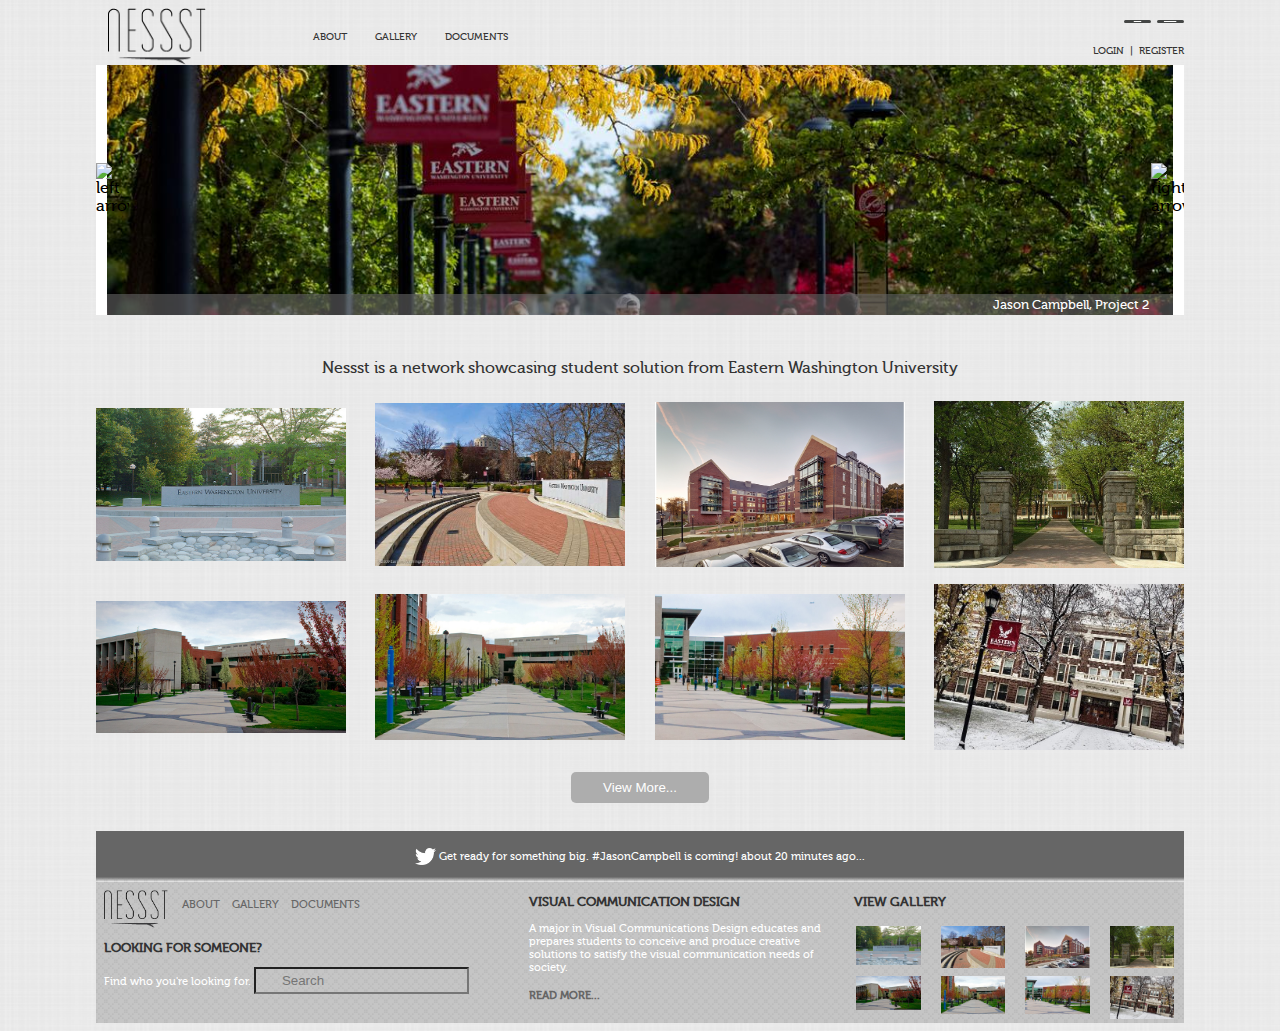
==== student_details.html @ 2a635e17 "11-04-2018 8:59PM updated/uploaded html files" ====
<!DOCTYPE html>
<html lang="en">
    <head>
        <meta charset="UTF-8"/>
        <meta name="viewport" content="width=device-width, initial-scale=1.0"/>
        <meta http-equiv="X-UA-Compatible" content="ie=edge"/>
        <meta name="author" content="Jason Campbell"/>
        <title>Project 2 - Student Details</title>
        <link rel="stylesheet" type="text/css" href="common/css/global.css"/>
        <link rel="stylesheet" type="text/css" href="common/css/student_details.css"/>
    </head>
    <body>
        <div id="container">
            <nav>
                <div id="left-column">
                    <img src="common/images/logo.png" alt="logo" title="logo"/>
                </div>
                <div id="mid-column">
                    <ul>
                        <li>
                            <a href="#">About</a>
                        </li>
                        <li>
                            <a href="#">Gallery</a>
                        </li>
                        <li>
                            <a href="#">Documents</a>
                        </li>
                    </ul>
                </div>
                <div id="right-column">
                    <div id="social-media">
                        <!--<a class="social-media-link" href="#">-->
                        <img src="common/images/icons/facebook.png" alt="Facebook" title="Facebook"/>&nbsp;&nbsp;
                        <!--</a>&nbsp;
                        <a class="social-media-link" href="#">-->
                        <img src="common/images/icons/twitter.png" alt="Twitter" title="Twitter"/>
                        <!--</a>-->
                    </div>
                    <ul>
                        <li>
                            <a href="#">Login</a>
                        </li>
                        <li>&nbsp;&nbsp;|&nbsp;&nbsp; </li>
                        <li>
                            <a href="#">Register</a>
                        </li>
                    </ul>
                </div>
            </nav>
            <header>
                <div id="arrows">
                    <img src="common/images/arrows/left_arrow.png" alt="left arrow" title="left arrow"/>
                    <img src="common/images/arrows/right_arrow.png" alt="right arrow" title="right arrow"/>
                </div>
                <div id="header-lower">
                    <div id="header-horizontal-bar">
                        <span>Jason Campbell, Project 2</span>
                    </div>
                </div>
            </header>
            <main>
                <p>Nessst is a network showcasing student solution from Eastern Washington University</p>
                <div id="image-gallery-large">
                    <img class="large-thumbnails" src="images/EWU_campus1.jpg" alt="EWU_campus1" title="EWU_campus1"/>
                    <img class="large-thumbnails" src="images/EWU_campus2.jpg" alt="EWU_campus2" title="EWU_campus2"/>
                    <img class="large-thumbnails" src="images/EWU_campus3.jpg" alt="EWU_campus3" title="EWU_campus3"/>
                    <img class="large-thumbnails" src="images/EWU_campus4.jpg" alt="EWU_campus4" title="EWU_campus4"/>
                    <img class="large-thumbnails" src="images/EWU_campus5.jpg" alt="EWU_campus5" title="EWU_campus5"/>
                    <img class="large-thumbnails" src="images/EWU_campus6.jpg" alt="EWU_campus6" title="EWU_campus6"/>
                    <img class="large-thumbnails" src="images/EWU_campus7.jpg" alt="EWU_campus7" title="EWU_campus7"/>
                    <img class="large-thumbnails" src="images/EWU_campus8.jpg" alt="EWU_campus8" title="EWU_campus8"/>
                </div>
                <input id="view-more" type="button" name="view-more" value="View More..."/>
            </main>
            <footer>
                <div id="horizontal-bar">
                    <img src="common/images/icons/bird.png" alt="bird" title="bird"/>&nbsp;
                    <p>Get ready for something big. #JasonCampbell is coming!  about 20 minutes ago...</p>
                </div>
                <div id="horizontal-area">
                    <div id="left-vertical-column">
                        <div id="nav-mini">
                            <img src="common/images/logo.png" alt="logo" title="logo"/>
                            <ul>
                                <li>
                                    <a href="#">ABOUT</a>
                                </li>
                                <li>
                                    <a href="#">GALLERY</a>
                                </li>
                                <li>
                                    <a href="#">DOCUMENTS</a>
                                </li>
                            </ul>
                        </div>
                        <div id="search-area-container">
                            <div id="search-area">
                                <h3>Looking for someone?</h3>
                                <form action="" method="get">
                                    <label>Find who you're looking for.
                                        <input type="text" name="search" placeholder="Search"/>
                                    </label>
                                </form>
                            </div>
                        </div>
                    </div>
                    <section id="mid-vertical-column">
                        <h3>Visual communication design</h3>
                        <p>A major in Visual Communications Design educates and prepares students to conceive
                            and produce creative solutions to satisfy the visual communication needs of society.
                        </p>
                        <h4>
                            <a href="#">Read more...</a>
                        </h4>
                    </section>
                    <section id="right-vertical-column">
                        <h3>View gallery</h3>
                        <div id="gallery-min">
                            <img src="images/EWU_campus1.jpg" alt="EWU_campus1" title="EWU_campus1"/>
                            <img src="images/EWU_campus2.jpg" alt="EWU_campus2" title="EWU_campus2"/>
                            <img src="images/EWU_campus3.jpg" alt="EWU_campus3" title="EWU_campus3"/>
                            <img src="images/EWU_campus4.jpg" alt="EWU_campus4" title="EWU_campus4"/>
                            <img src="images/EWU_campus5.jpg" alt="EWU_campus5" title="EWU_campus5"/>
                            <img src="images/EWU_campus6.jpg" alt="EWU_campus6" title="EWU_campus6"/>
                            <img src="images/EWU_campus7.jpg" alt="EWU_campus7" title="EWU_campus7"/>
                            <img src="images/EWU_campus8.jpg" alt="EWU_campus8" title="EWU_campus8"/>
                        </div>
                    </section>
                </div>
            </footer>
        </div>
    </body>
</html>
---- common/css/global.css ----
/***** FONTS *****/

@font-face {
    font-family: Museo500WebFont;
    src: url("../images/fonts/museo/museo-500-webfont.ttf");
}


/***** HTML *****/
html {
    max-width: 88%;
    margin: 0 auto;
    padding: 0;
    font-family: Museo500WebFont, Arial, sans-serif;
}

body {
    background: grey url("../images/textures/fabric_plaid.png") repeat;
}

#container {
    width: 100%;
    margin: 0 auto;
}

a, a:visited, a:hover, a:link {
    text-decoration: none;
    color: inherit;
    background-color: inherit;
}



/****** NAV ******/
nav {
    width: 98%;
    margin: 0 auto;
    background-color: inherit;
    color: #333;
    display: flex;
    text-transform: uppercase;
    font-size: 0.6em;
}

nav div#left-column {
    width: 15%;
    align-items: center;
    display: flex;
    flex-flow: row nowrap;
}

nav div#left-column img {
    width: 60%;
    padding-left: 12px;
}

nav div#mid-column {
    width: 60%;
    display: flex;
    flex-flow: row nowrap;
}

nav div#mid-column ul {
    list-style: none;
    display: flex;
    align-items: center;
    justify-content: space-around;
}

nav div#mid-column ul li {
    padding: 0 14px;
}

nav div#right-column {
    width: 25%;
    display: flex;
    flex-flow: column nowrap;
    justify-content: flex-end;
}

nav div#right-column #social-media {
    display: flex;
    flex-flow: row nowrap;
    justify-content: flex-end;
    align-items: center;
    align-content: space-between;
}

nav div#right-column img {
    width: 10%;
    height: 10%;
    border-radius: 5px;
}

nav div#right-column ul {
    display: flex;
    justify-content: flex-end;
    list-style: none;
    align-content: space-between;
}

nav div#right-column ul li {
    padding: 0 0;
}

/****** HEADER ******/
header {
    width: 98%;
    height: 250px;
    margin: 0 auto;
    background: white url("../../images/EWU_campus.jpg") center no-repeat;
    background-size: 98%;
    display: flex;
    flex-flow: column nowrap;
    justify-content: center;
}

header div#arrows {
    height: 60%;
    display: flex;
    align-items: flex-end;
    justify-content: space-between;
}

header div#arrows img {
    width: 3%;
}

header div#header-lower {
    width: 98%;
    height: 40%;
    margin: 0 auto;
    display: flex;
    flex-flow: row nowrap;
    justify-content: center;
    align-items: flex-end;
}

header div#header-horizontal-bar {
    width: 100%;
    height: 5%;
    padding: 8px 24px 8px 0;
    background-color: rgba(102, 102, 102, 0.6);
    color: white;
    display: flex;
    justify-content: flex-end;
    align-items: center;
    font-size: 0.8em;
}


/****** MAIN ******/
main {
    width: 98%;
    padding: 28px 0;
    margin: 0 auto;
    display: flex;
    justify-content: center;
    align-items: center;
    flex-direction: column;
}

main p {
    font-size: 1em;
    color: #333;
}

#image-gallery-large {
    display: flex;
    align-items: center;
    justify-content: space-between;
    flex-flow: row wrap;
    align-content: flex-end;
}

main div img.large-thumbnails {
    width: 23%;
    margin: 8px 0;
}

#view-more {
    padding: 8px 32px 8px 32px;
    background-color: #ADADAD;
    color: white;
    margin-top: 14px;
    border: 0;
    border-radius: 5px;
}


/***** FOOTER *****/
footer {
    width: 98%;
    margin: 0 auto;
    background: url("../images/textures/az_subtle.png") repeat;
    color: white;
    display: flex;
    flex-direction: column;
}

footer h3 {
    background-color: inherit;
    color: #333;
    text-transform: uppercase;
    font-size: 0.8em;
}

footer h4 {
    color: #666;
    text-transform: uppercase;
    font-size: 0.7em;
}

footer div#horizontal-bar {
    width: 100%;
    height: 5%;
    background-image: linear-gradient(to bottom, rgba(102, 102, 102, 1) 90%, rgba(102, 102, 102, 0));
    color: white;
    display: flex;
    flex-flow: row nowrap;
    justify-content: center;
    align-items: center;
    font-size: 0.7em;
}

footer div#horizontal-bar img {
    width: 2%;
}

footer div#horizontal-bar p {
    padding: 8px 0 8px 0;
}

footer div#horizontal-area {
    width: 100%;
    background-color: rgba(102, 102, 102, 0.3);
    display: flex;
    flex-flow: row nowrap;
    justify-content: space-between;
    align-items: flex-start;
}

footer div#horizontal-area div#left-vertical-column {
    width: 40%;
}

footer div#horizontal-area div#left-vertical-column div#nav-mini {
    width: 100%;
    display: flex;
    flex-flow: row nowrap;
    align-items: center;
    margin-right: 8px;
}

footer div#horizontal-area div#left-vertical-column img {
    width: 15%;
    margin: 8px 0 0 8px;
}

footer div#horizontal-area div#left-vertical-column ul {
    list-style: none;
    display: flex;
    align-items: center;
    justify-content: space-around;
    padding: 0;
    margin: 0 0 0 8px;
    border: 0;
}

footer div#horizontal-area div#left-vertical-column ul li {
    padding: 0 6px;
    font-size: 0.7em;
    color: #666;
}

footer div#horizontal-area div#left-vertical-column #search-area-container {
    margin-left: 8px;
    display: flex;
    flex-flow: column nowrap;
}

footer label {
    margin-top: 0;
    padding-top: 0;
    font-size: 0.7em;
}

footer input {
    background: url("../images/icons/search.png") left center no-repeat;
    background-size: 12%;
    padding: 4px 8px 4px 26px;
}

footer div#horizontal-area section#mid-vertical-column {
    width: 30%;
    padding: 0 4px;
    max-width: 52ch;
}

footer div#horizontal-area section#mid-vertical-column p {
    font-size: 0.7em;
    max-width: 52ch;
}

footer div#horizontal-area section#right-vertical-column {
    width: 30%;
    margin-right: 8px;
    text-transform: uppercase;
    color: #333;
}

#gallery-min {
    display: flex;
    flex-flow: row wrap;
    justify-content: space-between;
}

#gallery-min img {
    width: 20%;
    height: 20%;
    margin: 4px 2px 4px 2px;
}


/***** TABLET *****/
/*@media () {}*/
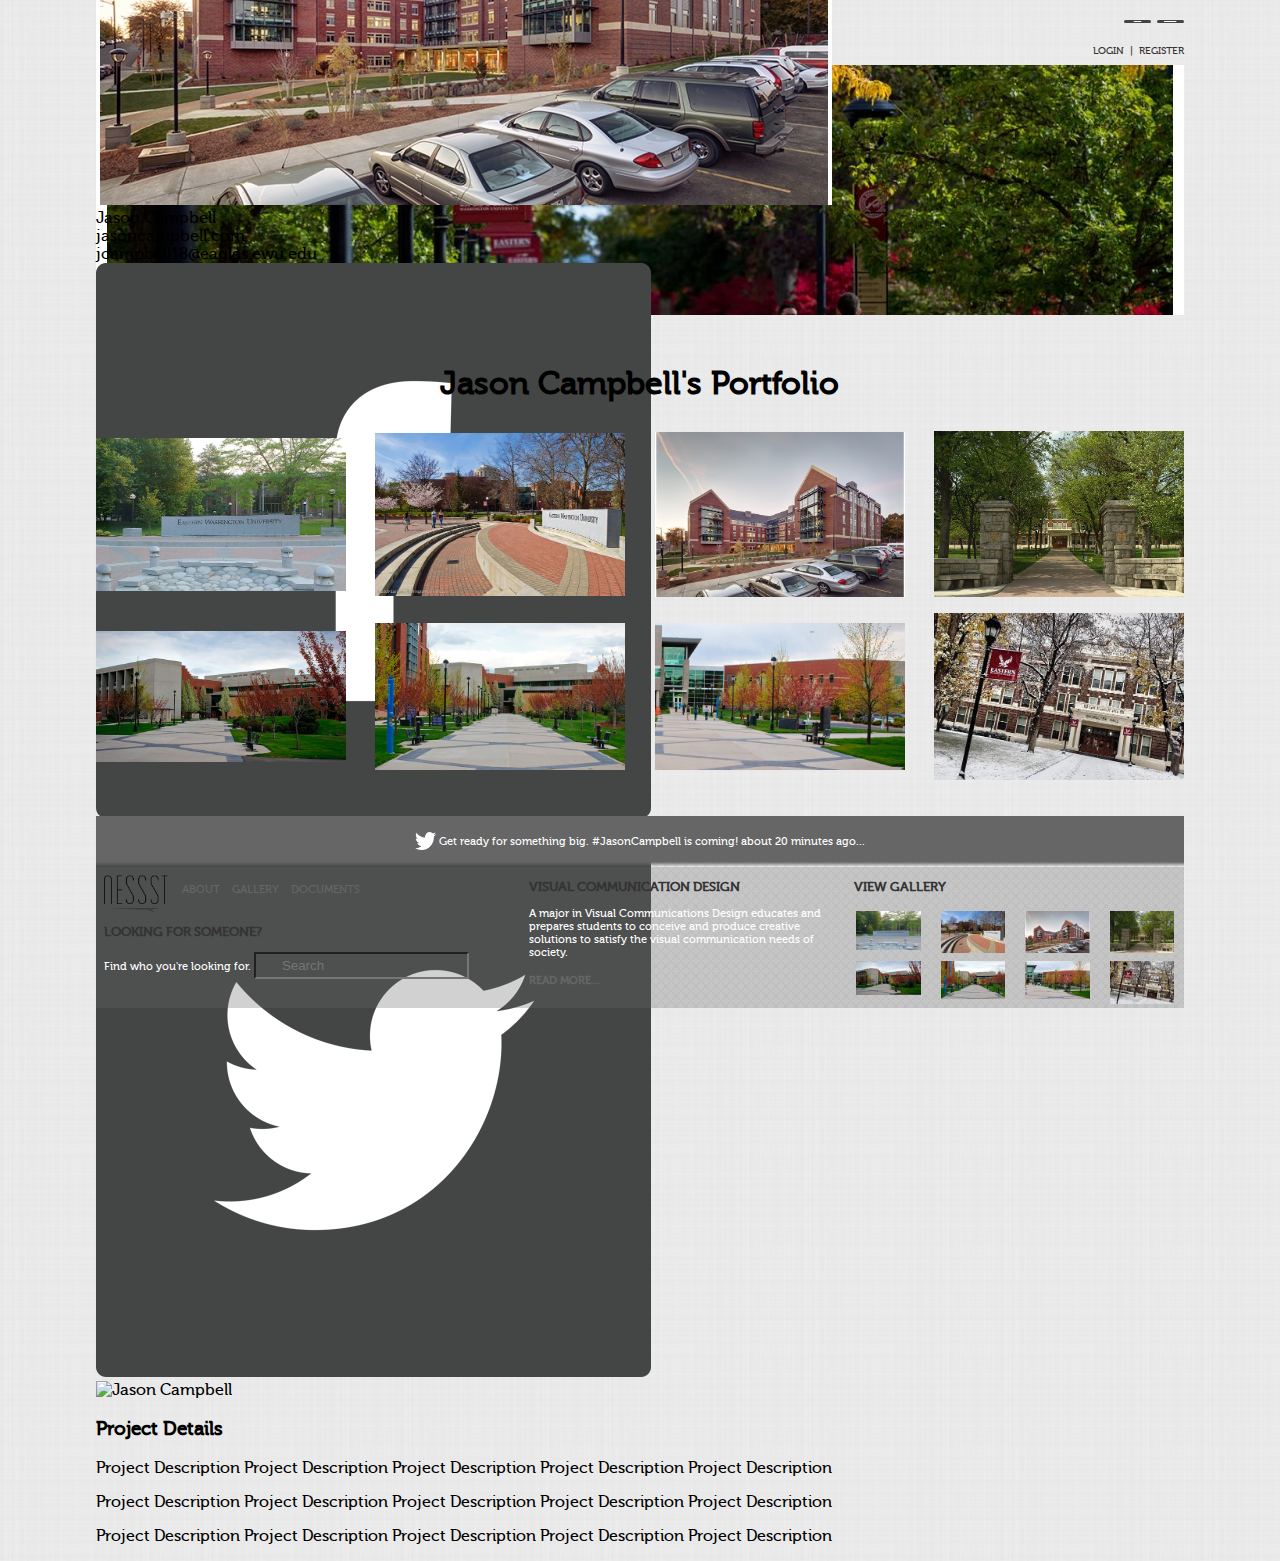
==== commit 079e95ef: "11-06-2018 2:22PM updated *.html" ====
--- a/student_details.html
+++ b/student_details.html
@@ -5,7 +5,7 @@
         <meta name="viewport" content="width=device-width, initial-scale=1.0"/>
         <meta http-equiv="X-UA-Compatible" content="ie=edge"/>
         <meta name="author" content="Jason Campbell"/>
-        <title>Project 2 - Student Details</title>
+        <title>Project 2 - About Jason </title>
         <link rel="stylesheet" type="text/css" href="common/css/global.css"/>
         <link rel="stylesheet" type="text/css" href="common/css/student_details.css"/>
     </head>
@@ -49,18 +49,49 @@
                 </div>
             </nav>
             <header>
-                <div id="arrows">
-                    <img src="common/images/arrows/left_arrow.png" alt="left arrow" title="left arrow"/>
-                    <img src="common/images/arrows/right_arrow.png" alt="right arrow" title="right arrow"/>
+                <div id="header-left_column">
+                    <div id="header-left-column-upper">
+                        <div id="arrows">
+                            <img src="common/images/arrows/left_arrow.png" alt="left arrow" title="left arrow"/>
+                            <img src="common/images/arrows/right_arrow.png" alt="right arrow" title="right arrow"/>
+                        </div>
+                        <div id="header-lower">
+                            <div id="header-horizontal-bar">
+                                <span>Jason Campbell, Project 2</span>
+                            </div>
+                        </div>
+                    </div>
+                    <div id="header-left-column-lower">
+                        <img src="images/EWU_campus1.jpg" alt="EWU_campus1" title="EWU_campus1"/>
+                        <img src="images/EWU_campus2.jpg" alt="EWU_campus2" title="EWU_campus2"/>
+                        <img src="images/EWU_campus3.jpg" alt="EWU_campus3" title="EWU_campus3"/>
+                    </div>
                 </div>
-                <div id="header-lower">
-                    <div id="header-horizontal-bar">
-                        <span>Jason Campbell, Project 2</span>
+                <div id="header-right-column">
+                    <div id="student-info">
+                        <div id="student-info-details">
+                            <div id="student-name">Jason Campbell</div>
+                            <div id="student-website">
+                                <a href="http://jasoncampbell.com" target="_blank">jasoncampbell.com</a>
+                            </div>
+                            <div id="student-email">jcampbell18@eagles.ewu.edu</div>
+                            <div id="student-social-media">
+                                <img src="common/images/icons/facebook.png" alt="Facebook" title="Facebook"/>
+                                <img src="common/images/icons/twitter.png" alt="Twitter" title="Twitter"/>
+                            </div>
+                        </div>
+                        <img src="images/JasonCampbell.jpg" alt="Jason Campbell" title="Jason Campbell"/>
                     </div>
+                    <section id="project-details">
+                        <h3>Project Details</h3>
+                        <p>Project Description Project Description Project Description Project Description Project Description</p>
+                        <p>Project Description Project Description Project Description Project Description Project Description</p>
+                        <p>Project Description Project Description Project Description Project Description Project Description</p>
+                    </section>
                 </div>
             </header>
             <main>
-                <p>Nessst is a network showcasing student solution from Eastern Washington University</p>
+                <h1>Jason Campbell's Portfolio</h1>
                 <div id="image-gallery-large">
                     <img class="large-thumbnails" src="images/EWU_campus1.jpg" alt="EWU_campus1" title="EWU_campus1"/>
                     <img class="large-thumbnails" src="images/EWU_campus2.jpg" alt="EWU_campus2" title="EWU_campus2"/>
@@ -71,7 +102,6 @@
                     <img class="large-thumbnails" src="images/EWU_campus7.jpg" alt="EWU_campus7" title="EWU_campus7"/>
                     <img class="large-thumbnails" src="images/EWU_campus8.jpg" alt="EWU_campus8" title="EWU_campus8"/>
                 </div>
-                <input id="view-more" type="button" name="view-more" value="View More..."/>
             </main>
             <footer>
                 <div id="horizontal-bar">
--- a/common/css/global.css
+++ b/common/css/global.css
@@ -103,90 +103,6 @@
     padding: 0 0;
 }
 
-/****** HEADER ******/
-header {
-    width: 98%;
-    height: 250px;
-    margin: 0 auto;
-    background: white url("../../images/EWU_campus.jpg") center no-repeat;
-    background-size: 98%;
-    display: flex;
-    flex-flow: column nowrap;
-    justify-content: center;
-}
-
-header div#arrows {
-    height: 60%;
-    display: flex;
-    align-items: flex-end;
-    justify-content: space-between;
-}
-
-header div#arrows img {
-    width: 3%;
-}
-
-header div#header-lower {
-    width: 98%;
-    height: 40%;
-    margin: 0 auto;
-    display: flex;
-    flex-flow: row nowrap;
-    justify-content: center;
-    align-items: flex-end;
-}
-
-header div#header-horizontal-bar {
-    width: 100%;
-    height: 5%;
-    padding: 8px 24px 8px 0;
-    background-color: rgba(102, 102, 102, 0.6);
-    color: white;
-    display: flex;
-    justify-content: flex-end;
-    align-items: center;
-    font-size: 0.8em;
-}
-
-
-/****** MAIN ******/
-main {
-    width: 98%;
-    padding: 28px 0;
-    margin: 0 auto;
-    display: flex;
-    justify-content: center;
-    align-items: center;
-    flex-direction: column;
-}
-
-main p {
-    font-size: 1em;
-    color: #333;
-}
-
-#image-gallery-large {
-    display: flex;
-    align-items: center;
-    justify-content: space-between;
-    flex-flow: row wrap;
-    align-content: flex-end;
-}
-
-main div img.large-thumbnails {
-    width: 23%;
-    margin: 8px 0;
-}
-
-#view-more {
-    padding: 8px 32px 8px 32px;
-    background-color: #ADADAD;
-    color: white;
-    margin-top: 14px;
-    border: 0;
-    border-radius: 5px;
-}
-
 
 /***** FOOTER *****/
 footer {
--- a/common/css/student_details.css
+++ b/common/css/student_details.css
@@ -0,0 +1,83 @@
+/****** HEADER ******/
+header {
+    width: 98%;
+    height: 250px;
+    margin: 0 auto;
+    background: white url("../../images/EWU_campus.jpg") center no-repeat;
+    background-size: 98%;
+    display: flex;
+    flex-flow: column nowrap;
+    justify-content: center;
+}
+
+header div#arrows {
+    height: 60%;
+    display: flex;
+    align-items: flex-end;
+    justify-content: space-between;
+}
+
+header div#arrows img {
+    width: 3%;
+}
+
+header div#header-lower {
+    width: 98%;
+    height: 40%;
+    margin: 0 auto;
+    display: flex;
+    flex-flow: row nowrap;
+    justify-content: center;
+    align-items: flex-end;
+}
+
+header div#header-horizontal-bar {
+    width: 100%;
+    height: 5%;
+    padding: 8px 24px 8px 0;
+    background-color: rgba(102, 102, 102, 0.6);
+    color: white;
+    display: flex;
+    justify-content: flex-end;
+    align-items: center;
+    font-size: 0.8em;
+}
+
+
+/****** MAIN ******/
+main {
+    width: 98%;
+    padding: 28px 0;
+    margin: 0 auto;
+    display: flex;
+    justify-content: center;
+    align-items: center;
+    flex-direction: column;
+}
+
+main p {
+    font-size: 1em;
+    color: #333;
+}
+
+#image-gallery-large {
+    display: flex;
+    align-items: center;
+    justify-content: space-between;
+    flex-flow: row wrap;
+    align-content: flex-end;
+}
+
+main div img.large-thumbnails {
+    width: 23%;
+    margin: 8px 0;
+}
+
+#view-more {
+    padding: 8px 32px 8px 32px;
+    background-color: #ADADAD;
+    color: white;
+    margin-top: 14px;
+    border: 0;
+    border-radius: 5px;
+}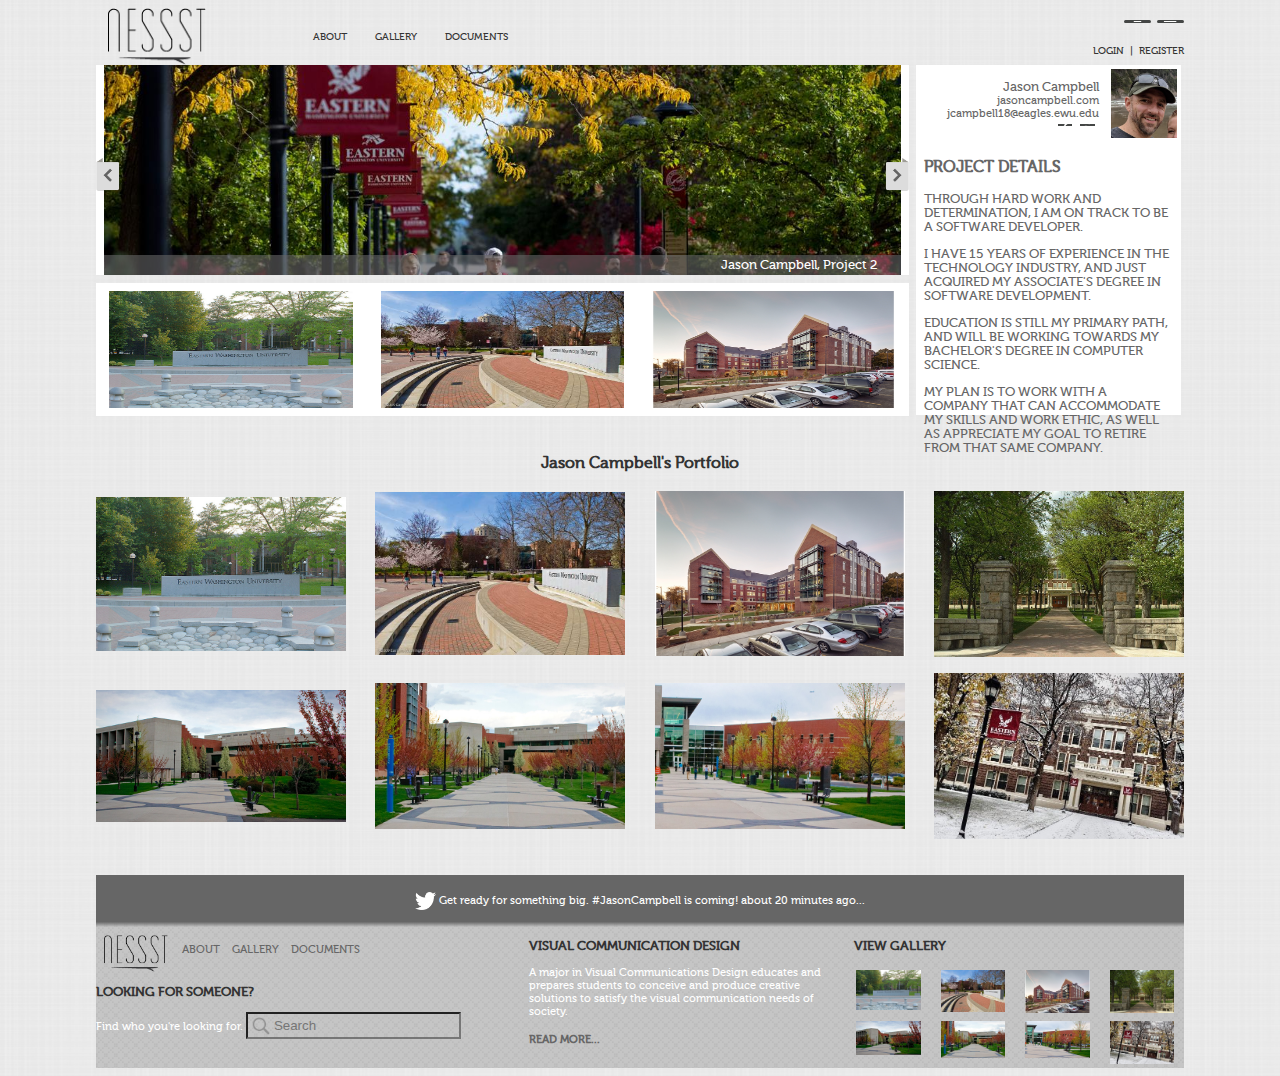
==== commit 286fe878: "11-06-2018 3:26PM updated *.html" ====
--- a/student_details.html
+++ b/student_details.html
@@ -84,9 +84,10 @@
                     </div>
                     <section id="project-details">
                         <h3>Project Details</h3>
-                        <p>Project Description Project Description Project Description Project Description Project Description</p>
-                        <p>Project Description Project Description Project Description Project Description Project Description</p>
-                        <p>Project Description Project Description Project Description Project Description Project Description</p>
+                        <p>Through hard work and determination, I am on track to be a Software Developer.</p>
+                        <p>I have 15 years of experience in the technology industry, and just acquired my Associate's Degree in Software Development.</p>
+                        <p>Education is still my primary path, and will be working towards my Bachelor's Degree in Computer Science.</p>
+                        <p>My plan is to work with a company that can accommodate my skills and work ethic, as well as appreciate my goal to retire from that same company.</p>
                     </section>
                 </div>
             </header>
--- a/common/css/global.css
+++ b/common/css/global.css
@@ -130,7 +130,7 @@
 footer div#horizontal-bar {
     width: 100%;
     height: 5%;
-    background-image: linear-gradient(to bottom, rgba(102, 102, 102, 1) 90%, rgba(102, 102, 102, 0));
+    background-image: linear-gradient(to bottom, rgba(102, 102, 102, 1) 90%, rgba(102, 102, 102, 0.3));
     color: white;
     display: flex;
     flex-flow: row nowrap;
@@ -189,7 +189,7 @@
     color: #666;
 }
 
-footer div#horizontal-area div#left-vertical-column #search-area-container {
+footer div#horizontal-area div#left-vertical-column section#search-area-container {
     margin-left: 8px;
     display: flex;
     flex-flow: column nowrap;
--- a/common/css/student_details.css
+++ b/common/css/student_details.css
@@ -1,7 +1,21 @@
 /****** HEADER ******/
 header {
     width: 98%;
-    height: 250px;
+    height: 350px;
+    margin: 0 auto;
+    display: flex;
+    flex-flow: row nowrap;
+    justify-content: center;
+}
+
+header div#header-left_column {
+    width: 75%;
+    height: 100%;
+}
+
+header div#header-left-column-upper {
+    width: 100%;
+    height: 60%;
     margin: 0 auto;
     background: white url("../../images/EWU_campus.jpg") center no-repeat;
     background-size: 98%;
@@ -10,18 +24,33 @@
     justify-content: center;
 }
 
-header div#arrows {
+header div#header-left-column-lower {
+    width: 100%;
+    height: 38%;
+    margin-top: 8px;
+    background-color: white;
+    display: flex;
+    flex-flow: row nowrap;
+    justify-content: space-around;
+}
+
+header div#header-left-column-lower img {
+    width: 30%;
+    padding: 8px;
+}
+
+header div#header-left_column div#arrows {
     height: 60%;
     display: flex;
     align-items: flex-end;
     justify-content: space-between;
 }
 
-header div#arrows img {
+header div#header-left_column div#arrows img {
     width: 3%;
 }
 
-header div#header-lower {
+header div#header-left_column div#header-lower {
     width: 98%;
     height: 40%;
     margin: 0 auto;
@@ -31,7 +60,7 @@
     align-items: flex-end;
 }
 
-header div#header-horizontal-bar {
+header div#header-left_column div#header-horizontal-bar {
     width: 100%;
     height: 5%;
     padding: 8px 24px 8px 0;
@@ -43,8 +72,88 @@
     font-size: 0.8em;
 }
 
+header div#header-right-column {
+    width: 25%;
+    height: 100%;
+    margin: 0 auto;
+    background-color: inherit;
+    display: flex;
+    flex-flow: column nowrap;
+    justify-content: space-around;
+    align-items: center;
+    padding-left: 4px;
+}
 
-/****** MAIN ******/
+header div#header-right-column div#student-info {
+    width: 98%;
+    height: 25%;
+    margin: 0 auto;
+    background-color: white;
+    display: flex;
+    flex-flow: row nowrap;
+    justify-content: space-between;
+}
+
+header div#header-right-column div#student-info img {
+    width: 25%;
+    padding: 4px;
+}
+
+header div#header-right-column div#student-info div#student-info-details {
+    color: #666;
+    display: flex;
+    flex-flow: column nowrap;
+    justify-content: flex-end;
+    text-align: right;
+    padding: 4px 8px 0 0;
+}
+
+header div#header-right-column div#student-info div#student-info-details div#student-name {
+    font-size: 0.8em;
+}
+
+header div#header-right-column div#student-info div#student-info-details div#student-website {
+    font-size: 0.7em;
+}
+
+header div#header-right-column div#student-info div#student-info-details div#student-email {
+    font-size: 0.7em;
+}
+
+header div#header-right-column div#student-info div#student-info-details div#student-social-media {
+    display: flex;
+    flex-flow: row nowrap;
+    justify-content: flex-end;
+}
+
+header div#header-right-column div#student-info div#student-info-details div#student-social-media img {
+    width: 8%;
+    height: 8%;
+}
+
+header div#header-right-column section#project-details {
+    width: 98%;
+    height: 78%;
+    margin: 0 auto;
+    background-color: white;
+    color: #666;
+    font-size: 1em;
+}
+
+header div#header-right-column section#project-details h3 {
+    font-size: 1.0em;
+    text-transform: uppercase;
+    padding: 0 8px;
+}
+
+header div#header-right-column section#project-details p {
+    font-size: 0.8em;
+    text-transform: uppercase;
+    padding: 0 8px;
+}
+
+
+    /****** MAIN ******/
 main {
     width: 98%;
     padding: 28px 0;
@@ -55,7 +164,7 @@
     flex-direction: column;
 }
 
-main p {
+main h1 {
     font-size: 1em;
     color: #333;
 }
@@ -71,13 +180,4 @@
 main div img.large-thumbnails {
     width: 23%;
     margin: 8px 0;
-}
-
-#view-more {
-    padding: 8px 32px 8px 32px;
-    background-color: #ADADAD;
-    color: white;
-    margin-top: 14px;
-    border: 0;
-    border-radius: 5px;
 }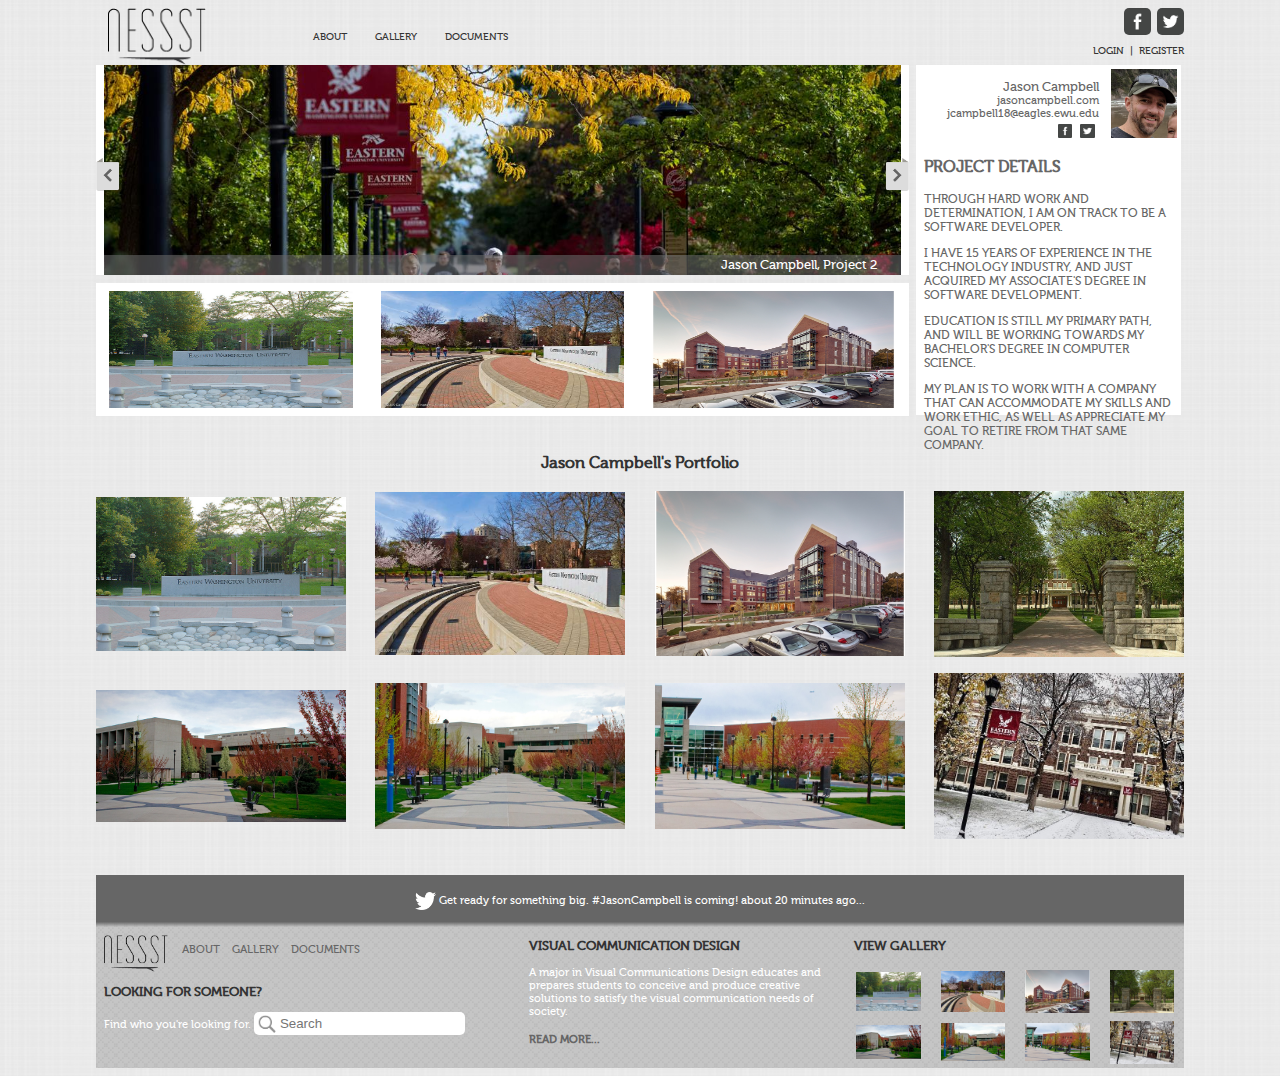
==== commit 73d8f3bb: "Add files via upload" ====
--- a/student_details.html
+++ b/student_details.html
@@ -115,7 +115,7 @@
                             <img src="common/images/logo.png" alt="logo" title="logo"/>
                             <ul>
                                 <li>
-                                    <a href="#">ABOUT</a>
+                                    <a href="student_details.html">ABOUT</a>
                                 </li>
                                 <li>
                                     <a href="#">GALLERY</a>
@@ -125,7 +125,7 @@
                                 </li>
                             </ul>
                         </div>
-                        <div id="search-area-container">
+                        <section id="search-area-container">
                             <div id="search-area">
                                 <h3>Looking for someone?</h3>
                                 <form action="" method="get">
@@ -134,7 +134,7 @@
                                     </label>
                                 </form>
                             </div>
-                        </div>
+                        </section>
                     </div>
                     <section id="mid-vertical-column">
                         <h3>Visual communication design</h3>
--- a/common/css/global.css
+++ b/common/css/global.css
@@ -51,6 +51,7 @@
 
 nav div#left-column img {
     width: 60%;
+    height: auto;
     padding-left: 12px;
 }
 
@@ -88,7 +89,7 @@
 
 nav div#right-column img {
     width: 10%;
-    height: 10%;
+    height: auto;
     border-radius: 5px;
 }
 
@@ -141,6 +142,7 @@
 
 footer div#horizontal-bar img {
     width: 2%;
+    height: auto;
 }
 
 footer div#horizontal-bar p {
@@ -170,6 +172,7 @@
 
 footer div#horizontal-area div#left-vertical-column img {
     width: 15%;
+    height: auto;
     margin: 8px 0 0 8px;
 }
 
@@ -202,9 +205,12 @@
 }
 
 footer input {
-    background: url("../images/icons/search.png") left center no-repeat;
+    background: white url("../images/icons/search.png") left center no-repeat;
     background-size: 12%;
+    background-blend-mode: multiply;
     padding: 4px 8px 4px 26px;
+    border: 0;
+    border-radius: 5px;
 }
 
 footer div#horizontal-area section#mid-vertical-column {
@@ -233,8 +239,8 @@
 
 #gallery-min img {
     width: 20%;
-    height: 20%;
-    margin: 4px 2px 4px 2px;
+    align-self: center;
+    padding: 4px 2px 4px 2px;
 }
 
 
--- a/common/css/student_details.css
+++ b/common/css/student_details.css
@@ -36,6 +36,7 @@
 
 header div#header-left-column-lower img {
     width: 30%;
+    height: auto;
     padding: 8px;
 }
 
@@ -48,6 +49,7 @@
 
 header div#header-left_column div#arrows img {
     width: 3%;
+    height: auto;
 }
 
 header div#header-left_column div#header-lower {
@@ -96,6 +98,7 @@
 
 header div#header-right-column div#student-info img {
     width: 25%;
+    height: auto;
     padding: 4px;
 }
 
@@ -128,7 +131,8 @@
 
 header div#header-right-column div#student-info div#student-info-details div#student-social-media img {
     width: 8%;
-    height: 8%;
+    align-self: center;
+    border-radius: 5px;
 }
 
 header div#header-right-column section#project-details {
@@ -147,7 +151,7 @@
 }
 
 header div#header-right-column section#project-details p {
-    font-size: 0.8em;
+    font-size: 0.75em;
     text-transform: uppercase;
     padding: 0 8px;
 }
@@ -179,5 +183,6 @@
 
 main div img.large-thumbnails {
     width: 23%;
+    height: auto;
     margin: 8px 0;
 }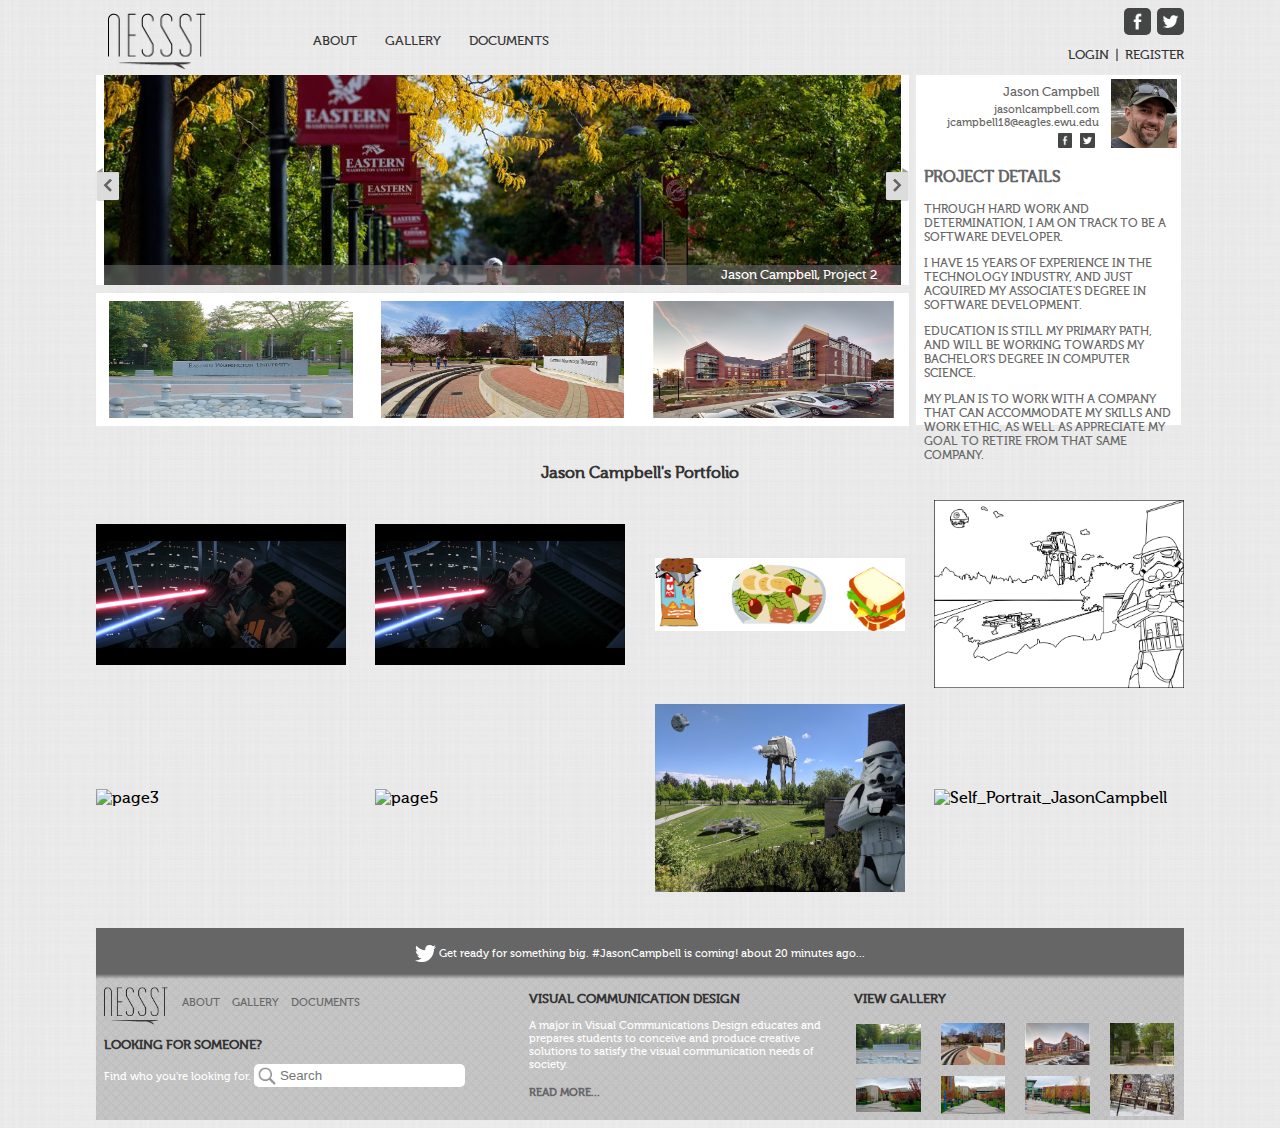
==== commit 144ae765: "11-06-2018 4:36PM updated student_details.html" ====
--- a/student_details.html
+++ b/student_details.html
@@ -30,12 +30,8 @@
                 </div>
                 <div id="right-column">
                     <div id="social-media">
-                        <!--<a class="social-media-link" href="#">-->
                         <img src="common/images/icons/facebook.png" alt="Facebook" title="Facebook"/>&nbsp;&nbsp;
-                        <!--</a>&nbsp;
-                        <a class="social-media-link" href="#">-->
                         <img src="common/images/icons/twitter.png" alt="Twitter" title="Twitter"/>
-                        <!--</a>-->
                     </div>
                     <ul>
                         <li>
@@ -72,7 +68,7 @@
                         <div id="student-info-details">
                             <div id="student-name">Jason Campbell</div>
                             <div id="student-website">
-                                <a href="http://jasoncampbell.com" target="_blank">jasoncampbell.com</a>
+                                <a href="http://jasonlcampbell.com" target="_blank">jasonlcampbell.com</a>
                             </div>
                             <div id="student-email">jcampbell18@eagles.ewu.edu</div>
                             <div id="student-social-media">
@@ -94,14 +90,14 @@
             <main>
                 <h1>Jason Campbell's Portfolio</h1>
                 <div id="image-gallery-large">
-                    <img class="large-thumbnails" src="images/EWU_campus1.jpg" alt="EWU_campus1" title="EWU_campus1"/>
-                    <img class="large-thumbnails" src="images/EWU_campus2.jpg" alt="EWU_campus2" title="EWU_campus2"/>
-                    <img class="large-thumbnails" src="images/EWU_campus3.jpg" alt="EWU_campus3" title="EWU_campus3"/>
-                    <img class="large-thumbnails" src="images/EWU_campus4.jpg" alt="EWU_campus4" title="EWU_campus4"/>
-                    <img class="large-thumbnails" src="images/EWU_campus5.jpg" alt="EWU_campus5" title="EWU_campus5"/>
-                    <img class="large-thumbnails" src="images/EWU_campus6.jpg" alt="EWU_campus6" title="EWU_campus6"/>
-                    <img class="large-thumbnails" src="images/EWU_campus7.jpg" alt="EWU_campus7" title="EWU_campus7"/>
-                    <img class="large-thumbnails" src="images/EWU_campus8.jpg" alt="EWU_campus8" title="EWU_campus8"/>
+                    <img class="large-thumbnails" src="images/Action-MovieScene.jpg" alt="Action-MovieScene" title="Photoshop Assignment: Action-MovieScene"/>
+                    <img class="large-thumbnails" src="images/finalVersion_Scene.jpg" alt="finalVersion_Scene" title="Photoshop Assignment:finalVersion_Scene"/>
+                    <img class="large-thumbnails" src="images/Lunch_Illustrations.jpg" alt="Lunch_Illustrations" title="Photoshop Assignment: Lunch_Illustrations"/>
+                    <img class="large-thumbnails" src="images/page1_Outline.jpg" alt="page1_Outline" title="Photoshop Assignment: page1_Outline"/>
+                    <img class="large-thumbnails" src="images/page3.jpg" alt="page3" title="Photoshop Assignment: page3"/>
+                    <img class="large-thumbnails" src="images/page5" alt="page5" title="Photoshop Assignment: page5"/>
+                    <img class="large-thumbnails" src="images/project.jpg" alt="project" title="Photoshop Assignment: project"/>
+                    <img class="large-thumbnails" src="images/Self_Portrait_JasonCampbell.jpg" alt="Self_Portrait_JasonCampbell" title="Photoshop Assignment: Self_Portrait_JasonCampbell"/>
                 </div>
             </main>
             <footer>
--- a/common/css/global.css
+++ b/common/css/global.css
@@ -39,7 +39,7 @@
     color: #333;
     display: flex;
     text-transform: uppercase;
-    font-size: 0.6em;
+    font-size: 0.8em;
 }
 
 nav div#left-column {
@@ -59,6 +59,7 @@
     width: 60%;
     display: flex;
     flex-flow: row nowrap;
+    justify-content: flex-start;
 }
 
 nav div#mid-column ul {
--- a/common/css/student_details.css
+++ b/common/css/student_details.css
@@ -113,6 +113,7 @@
 
 header div#header-right-column div#student-info div#student-info-details div#student-name {
     font-size: 0.8em;
+    padding-bottom: 4px;
 }
 
 header div#header-right-column div#student-info div#student-info-details div#student-website {
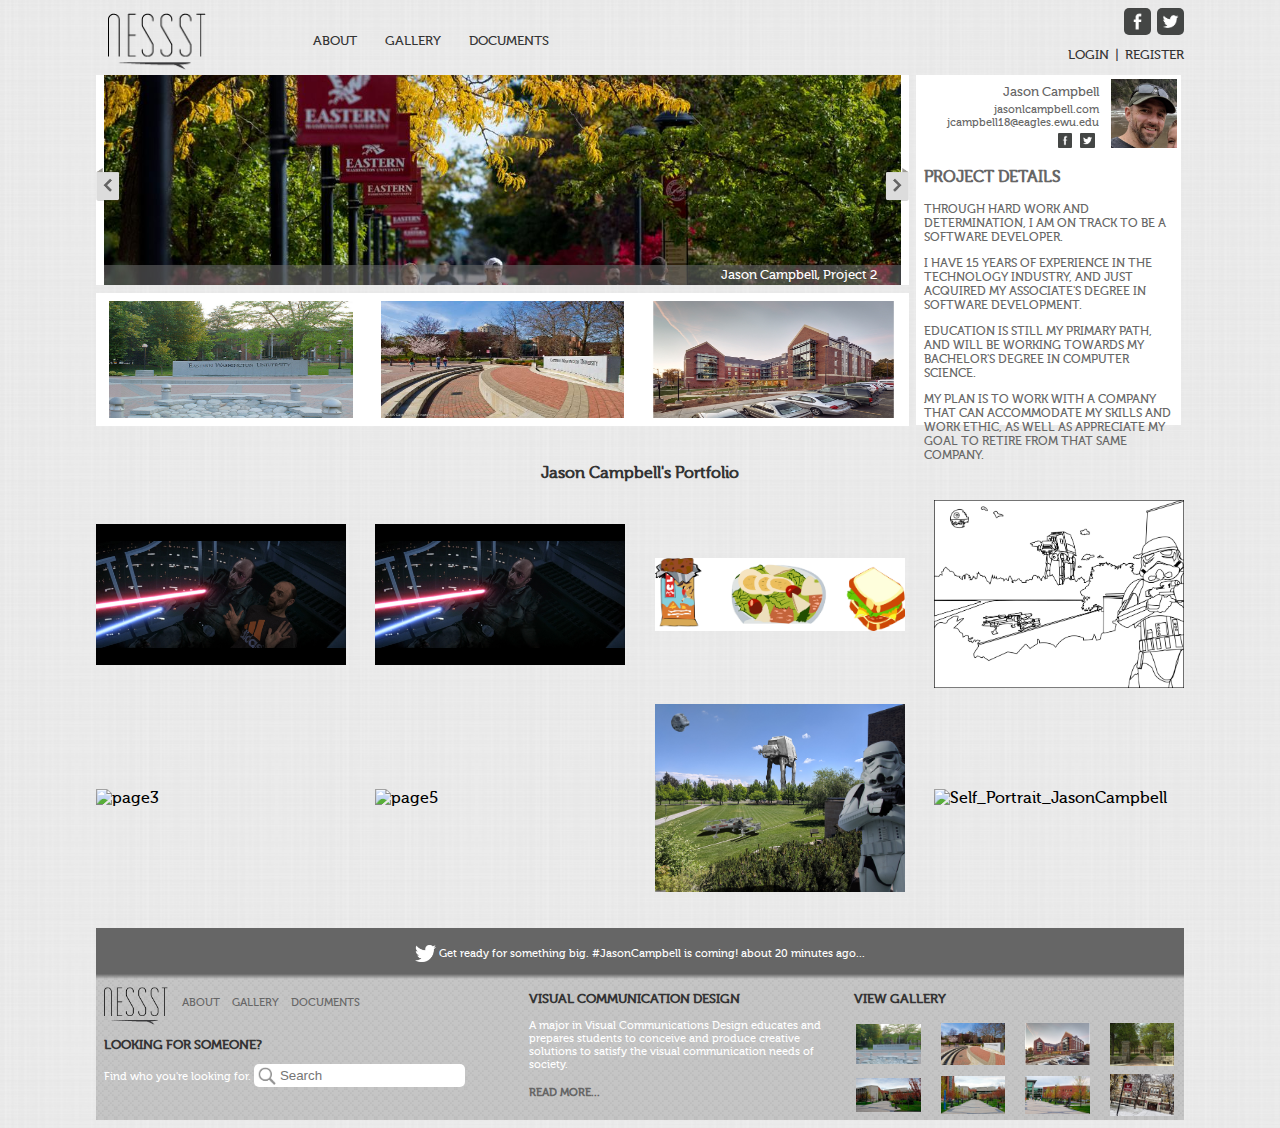
==== commit 293c3c14: "11-06-2018 4:38PM updated student_details.html" ====
--- a/student_details.html
+++ b/student_details.html
@@ -95,7 +95,7 @@
                     <img class="large-thumbnails" src="images/Lunch_Illustrations.jpg" alt="Lunch_Illustrations" title="Photoshop Assignment: Lunch_Illustrations"/>
                     <img class="large-thumbnails" src="images/page1_Outline.jpg" alt="page1_Outline" title="Photoshop Assignment: page1_Outline"/>
                     <img class="large-thumbnails" src="images/page3.jpg" alt="page3" title="Photoshop Assignment: page3"/>
-                    <img class="large-thumbnails" src="images/page5" alt="page5" title="Photoshop Assignment: page5"/>
+                    <img class="large-thumbnails" src="images/page5.jpg" alt="page5" title="Photoshop Assignment: page5"/>
                     <img class="large-thumbnails" src="images/project.jpg" alt="project" title="Photoshop Assignment: project"/>
                     <img class="large-thumbnails" src="images/Self_Portrait_JasonCampbell.jpg" alt="Self_Portrait_JasonCampbell" title="Photoshop Assignment: Self_Portrait_JasonCampbell"/>
                 </div>
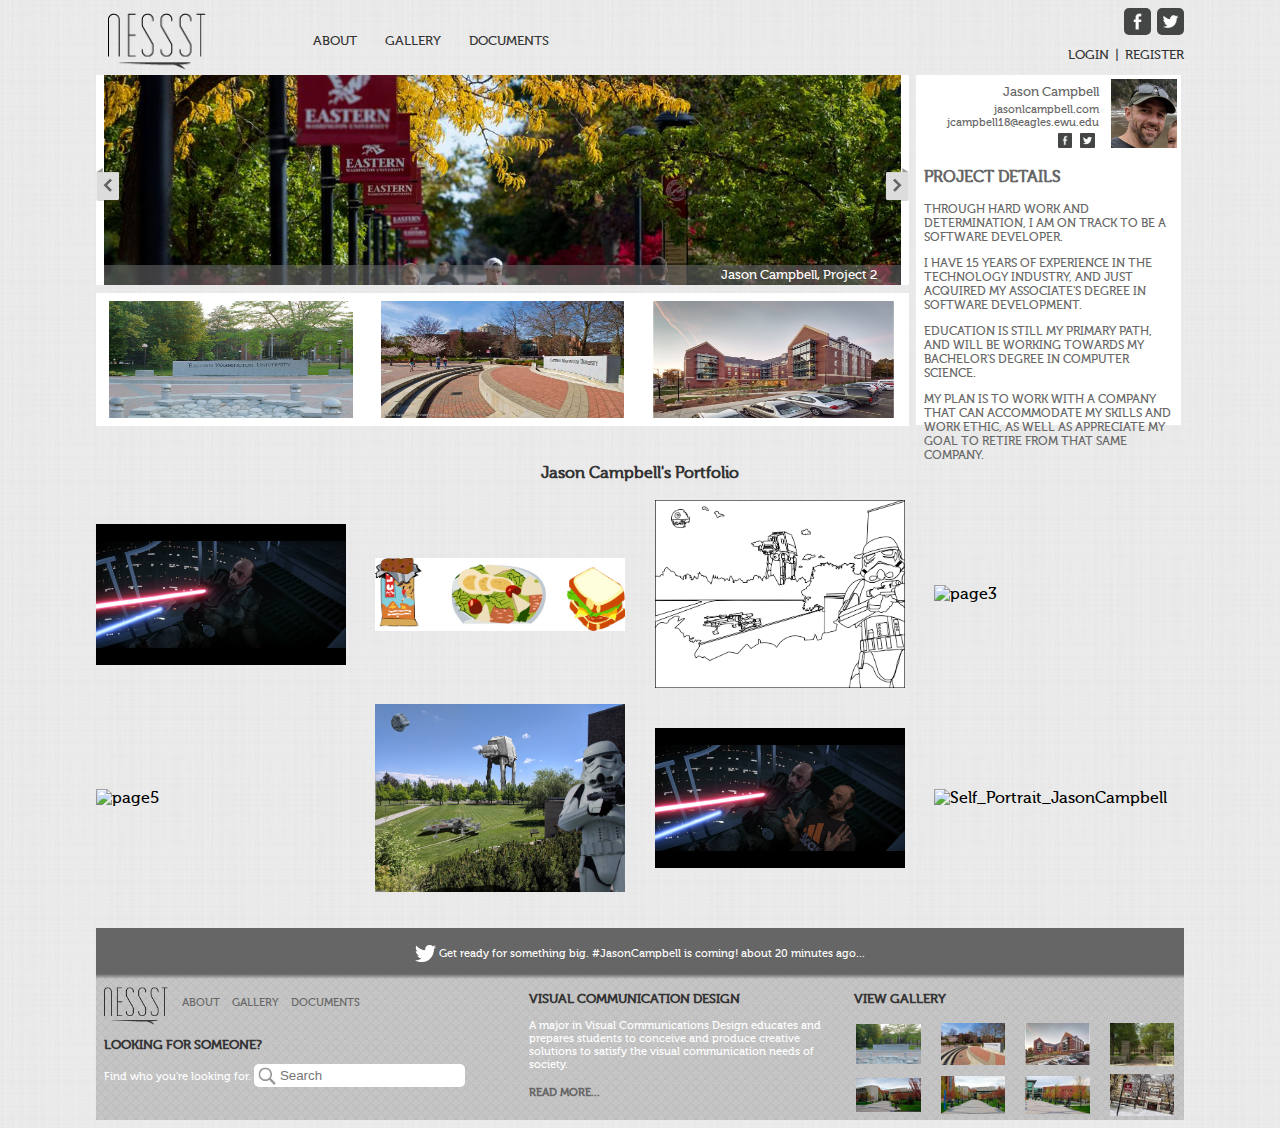
==== commit d535a0e0: "11-06-2018 4:39PM updated student_details.html" ====
--- a/student_details.html
+++ b/student_details.html
@@ -90,13 +90,13 @@
             <main>
                 <h1>Jason Campbell's Portfolio</h1>
                 <div id="image-gallery-large">
-                    <img class="large-thumbnails" src="images/Action-MovieScene.jpg" alt="Action-MovieScene" title="Photoshop Assignment: Action-MovieScene"/>
                     <img class="large-thumbnails" src="images/finalVersion_Scene.jpg" alt="finalVersion_Scene" title="Photoshop Assignment:finalVersion_Scene"/>
                     <img class="large-thumbnails" src="images/Lunch_Illustrations.jpg" alt="Lunch_Illustrations" title="Photoshop Assignment: Lunch_Illustrations"/>
                     <img class="large-thumbnails" src="images/page1_Outline.jpg" alt="page1_Outline" title="Photoshop Assignment: page1_Outline"/>
                     <img class="large-thumbnails" src="images/page3.jpg" alt="page3" title="Photoshop Assignment: page3"/>
                     <img class="large-thumbnails" src="images/page5.jpg" alt="page5" title="Photoshop Assignment: page5"/>
                     <img class="large-thumbnails" src="images/project.jpg" alt="project" title="Photoshop Assignment: project"/>
+                    <img class="large-thumbnails" src="images/Action-MovieScene.jpg" alt="Action-MovieScene" title="Photoshop Assignment: Action-MovieScene"/>
                     <img class="large-thumbnails" src="images/Self_Portrait_JasonCampbell.jpg" alt="Self_Portrait_JasonCampbell" title="Photoshop Assignment: Self_Portrait_JasonCampbell"/>
                 </div>
             </main>
